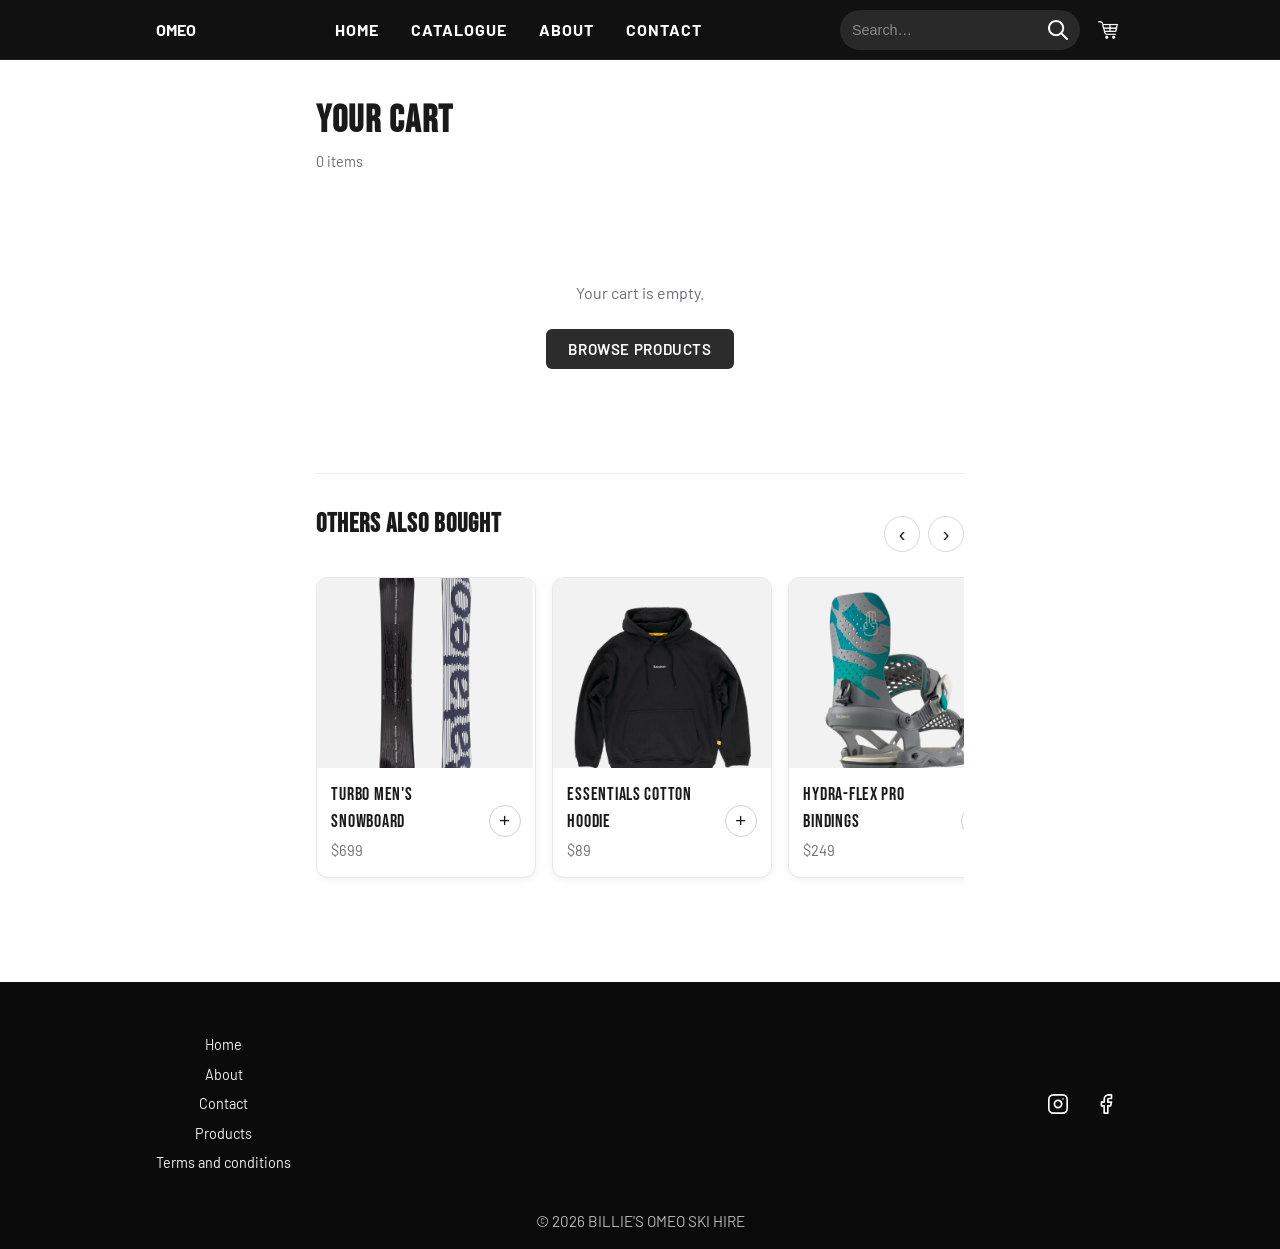
==== cart.html @ c781125e "feat/refactor: remove hero-band & text-shadow flowstate; make home nav solid; replace search/cart em" ====
<!DOCTYPE html>
<html lang="en">
  <head>
    <meta charset="utf-8">
    <meta name="viewport" content="width=device-width, initial-scale=1">
    <meta http-equiv="X-UA-Compatible" content="IE=edge">
    <title>OMEO — Cart</title>
    <link rel="stylesheet" href="styles/main.css">
    <style>
      /* ── Cart page ─────────────────────────────────────────── */
      .cart-wrap { max-width: 680px; margin: 0 auto; padding: 2rem 1rem 4rem; }

      .cart-header { margin-bottom: 1.75rem; }
      .cart-header h1 { font-size: 2.4rem; margin: 0 0 0.1rem; color: #1a1a1a; }
      .cart-header p  { margin: 0; color: #6b6b74; font-size: 0.9rem; }

      /* Empty state */
      .cart-empty { text-align: center; padding: 4rem 1rem; }
      .cart-empty p { color: #6b6b74; margin-bottom: 1.5rem; }

      /* Line items */
      .cart-items { display: flex; flex-direction: column; }
      .cart-line {
        display: grid;
        grid-template-columns: 76px 1fr auto;
        gap: 1rem;
        align-items: center;
        padding: 1rem 0;
        border-bottom: 1px solid #e8e8ee;
      }
      .cart-line img {
        width: 76px; height: 76px;
        object-fit: cover; border-radius: 8px;
        background: #f5f5f7;
        display: block;
      }
      .cart-line-info h4 {
        margin: 0 0 0.2rem;
        font-size: 0.95rem; font-weight: 600;
        font-family: 'Barlow', sans-serif;
        color: #1a1a1a;
      }
      .cart-line-info p {
        margin: 0; font-size: 0.82rem; color: #6b6b74;
      }
      .cart-line-right {
        display: flex; flex-direction: column;
        align-items: flex-end; gap: 0.5rem;
      }
      .cart-line-price { font-size: 0.95rem; font-weight: 600; color: #1a1a1a; }

      /* Qty stepper */
      .qty-stepper { display: flex; align-items: center; gap: 0.4rem; }
      .qty-stepper button {
        width: 28px; height: 28px; border-radius: 50%;
        border: 1.5px solid #d0d0d8; background: transparent; color: #1a1a1a;
        cursor: pointer; display: inline-flex; align-items: center;
        justify-content: center; font-size: 1rem;
        transition: border-color 0.15s;
      }
      .qty-stepper button:hover { border-color: #1a1a1a; }
      .qty-stepper span { min-width: 1.5rem; text-align: center; color: #1a1a1a; font-size: 0.9rem; }

      /* Remove button */
      .cart-remove {
        background: transparent; border: 0;
        color: #bbb; cursor: pointer; font-size: 1.1rem;
        padding: 0; line-height: 1; align-self: flex-start;
        transition: color 0.15s;
      }
      .cart-remove:hover { color: #e63946; }

      /* Subtotal */
      .cart-subtotal {
        display: flex; align-items: baseline;
        justify-content: space-between;
        padding: 1.25rem 0 0.75rem;
      }
      .cart-subtotal-label { color: #6b6b74; font-size: 0.95rem; }
      .cart-subtotal-value {
        font-family: 'Bebas Neue', sans-serif;
        font-size: 2.2rem; color: #1a1a1a; letter-spacing: 0.04em;
      }

      /* Shipping accordion */
      .shipping-accordion { margin-bottom: 1.25rem; }

      /* Action buttons */
      .cart-actions { display: grid; grid-template-columns: 1fr 1fr; gap: 0.75rem; margin-bottom: 2rem; }
      .cart-actions .btn-checkout {
        padding: 0.85rem 1rem;
        background: #1a1a1a; color: #fff; border: none;
        font-family: 'Bebas Neue', sans-serif; font-size: 1.2rem;
        letter-spacing: 0.1em; border-radius: 8px; cursor: pointer;
        transition: background 0.2s;
      }
      .cart-actions .btn-checkout:hover { background: #333; }
      .cart-actions .btn-continue {
        padding: 0.85rem 1rem;
        background: transparent; color: #1a1a1a;
        border: 1.5px solid rgba(0,0,0,0.25);
        font-family: 'Bebas Neue', sans-serif; font-size: 1.2rem;
        letter-spacing: 0.1em; border-radius: 8px; cursor: pointer;
        transition: border-color 0.2s;
      }
      .cart-actions .btn-continue:hover { border-color: #1a1a1a; }

      /* Also bought */
      .also-bought { margin-top: 2.5rem; border-top: 1px solid #e8e8ee; padding-top: 2rem; }
      .also-bought h2 { font-size: 1.6rem; margin: 0 0 1rem; color: #1a1a1a; }
    </style>
  </head>

  <body class="dark-theme">

    <!-- ===== NAV ===== -->
    <header class="topbar topbar--solid">
      <div class="container topbar-inner">
        <a class="brand" href="index.html">OMEO</a>

        <nav class="main-nav" aria-label="Main navigation">
          <ul>
            <li><a href="index.html">HOME</a></li>
            <li><a href="search.html">CATALOGUE</a></li>
            <li><a href="index.html#about">ABOUT</a></li>
            <li><a href="index.html#contact">CONTACT</a></li>
          </ul>
        </nav>

        <div class="nav-actions">
          <div class="search" role="search">
            <input type="search" placeholder="Search…" aria-label="Search" id="headerSearch">
            <button type="button" aria-label="Search"><img src="assets/icons/search.png" alt="" class="nav-icon"></button>
          </div>
          <button class="cart" type="button" aria-label="View cart" onclick="location.href='cart.html'">
            <img src="assets/icons/shopping-cart-white-icon.png" alt="" class="nav-icon">
            <span class="cart-badge" id="cartBadge" hidden>0</span>
          </button>
        </div>

        <button class="hamburger" id="hamburger" aria-label="Open menu" aria-expanded="false">
          <span></span><span></span><span></span>
        </button>
      </div>
    </header>

    <!-- Mobile menu -->
    <div class="mobile-menu" id="mobileMenu" aria-hidden="true" role="dialog" aria-label="Navigation">
      <div class="mobile-menu-header">
        <a class="brand" href="index.html">OMEO</a>
        <button class="mobile-menu-close" id="mobileMenuClose" aria-label="Close menu">✕</button>
      </div>
      <div class="mobile-search">
        <input type="search" placeholder="Search products…" id="mobileSearch">
        <button type="button" aria-label="Search">🔍</button>
      </div>
      <nav class="mobile-nav">
        <a href="index.html">HOME</a>
        <a href="search.html">CATALOGUE</a>
        <a href="index.html#about">ABOUT US</a>
        <a href="index.html#contact">CONTACT</a>
      </nav>
      <div class="mobile-nav-cart">
        <span>🛒</span>
        <a href="cart.html" style="color:#fff;text-decoration:none">View Cart</a>
        <span class="cart-badge" id="cartBadgeMobile" hidden>0</span>
      </div>
    </div>

    <!-- ===== MAIN ===== -->
    <main>
      <div class="cart-wrap">

        <div class="cart-header">
          <h1>YOUR CART</h1>
          <p id="cartItemCount">0 items</p>
        </div>

        <!-- Line items -->
        <div class="cart-items" id="cartItems"></div>

        <!-- Subtotal + actions (hidden when empty) -->
        <div id="cartFooter" hidden>

          <div class="cart-subtotal">
            <span class="cart-subtotal-label">Subtotal</span>
            <span class="cart-subtotal-value" id="cartSubtotal">$0</span>
          </div>

          <!-- Shipping info accordion -->
          <div class="accordion shipping-accordion" id="shippingAccordion">
            <button class="accordion-header" aria-expanded="false" aria-controls="shippingBody">
              Shipping info
              <span class="accordion-icon" aria-hidden="true">▲</span>
            </button>
            <div class="accordion-body" id="shippingBody" role="region">
              <div class="accordion-body-inner">
                <ul class="specs-list">
                  <li><strong>Free</strong><span>Orders over $500</span></li>
                  <li><strong>Standard</strong><span>$12 — 3 to 5 business days</span></li>
                  <li><strong>Express</strong><span>$25 — 1 to 2 business days</span></li>
                  <li><strong>Pick up</strong><span>Free — Omeo, VIC 3898</span></li>
                </ul>
              </div>
            </div>
          </div>

          <!-- Buttons -->
          <div class="cart-actions">
            <button class="btn-checkout" onclick="location.href='payment.html'">CHECKOUT</button>
            <button class="btn-continue" onclick="location.href='index.html'">CONTINUE SHOPPING</button>
          </div>

        </div>

        <!-- Empty state -->
        <div class="cart-empty" id="cartEmpty" hidden>
          <p>Your cart is empty.</p>
          <button class="btn-primary" onclick="location.href='search.html'">BROWSE PRODUCTS</button>
        </div>

        <!-- Others also bought -->
        <div class="also-bought" id="alsoBought">
          <div class="section-heading">
            <h2>OTHERS ALSO BOUGHT</h2>
            <div class="carousel-controls">
              <button class="carousel-button" data-carousel-prev aria-label="Previous">‹</button>
              <button class="carousel-button" data-carousel-next aria-label="Next">›</button>
            </div>
          </div>
          <div class="card-carousel" data-carousel id="alsoBoughtCarousel"></div>
        </div>

      </div>
    </main>

    <!-- ===== FOOTER ===== -->
    <footer class="site-footer site-footer--dark" aria-label="Site footer">
      <div class="container footer-inner">
        <nav class="footer-nav" aria-label="Footer navigation">
          <ul>
            <li><a href="index.html">Home</a></li>
            <li><a href="index.html#about">About</a></li>
            <li><a href="index.html#contact">Contact</a></li>
            <li><a href="search.html">Products</a></li>
            <li><a href="#">Terms and conditions</a></li>
          </ul>
        </nav>
        <div class="footer-social" aria-label="Social links">
          <a href="#" aria-label="Instagram" class="social-icon">
            <svg width="22" height="22" viewBox="0 0 24 24" fill="none" stroke="currentColor" stroke-width="1.8" stroke-linecap="round" stroke-linejoin="round">
              <rect x="2" y="2" width="20" height="20" rx="5" ry="5"/>
              <path d="M16 11.37A4 4 0 1 1 12.63 8 4 4 0 0 1 16 11.37z"/>
              <line x1="17.5" y1="6.5" x2="17.51" y2="6.5"/>
            </svg>
          </a>
          <a href="#" aria-label="Facebook" class="social-icon">
            <svg width="22" height="22" viewBox="0 0 24 24" fill="none" stroke="currentColor" stroke-width="1.8" stroke-linecap="round" stroke-linejoin="round">
              <path d="M18 2h-3a5 5 0 0 0-5 5v3H7v4h3v8h4v-8h3l1-4h-4V7a1 1 0 0 1 1-1h3z"/>
            </svg>
          </a>
        </div>
      </div>
      <div class="footer-bottom">© 2026 BILLIE'S OMEO SKI HIRE</div>
    </footer>

    <script src="script/main.js"></script>
    <script>
      /* ── Cart page logic ──────────────────────────────────── */

      function renderCartPage() {
        const cart      = getCart();
        const itemsEl   = document.getElementById('cartItems');
        const footerEl  = document.getElementById('cartFooter');
        const emptyEl   = document.getElementById('cartEmpty');
        const countEl   = document.getElementById('cartItemCount');
        const totalEl   = document.getElementById('cartSubtotal');

        const totalQty = cart.reduce((s, i) => s + i.qty, 0);
        countEl.textContent = totalQty + ' item' + (totalQty !== 1 ? 's' : '');

        if (cart.length === 0) {
          itemsEl.innerHTML = '';
          footerEl.hidden   = true;
          emptyEl.hidden    = false;
          renderAlsoBought([]);
          return;
        }

        emptyEl.hidden  = false;
        emptyEl.hidden  = true;
        footerEl.hidden = false;

        /* Line items */
        itemsEl.innerHTML = cart.map(item => `
          <div class="cart-line" data-id="${item.id}">
            <img src="${item.img}" alt="${item.name}">
            <div class="cart-line-info">
              <h4>${item.name}</h4>
              <p>${item.category}</p>
            </div>
            <div class="cart-line-right">
              <button class="cart-remove" onclick="removeLine('${item.id}')" aria-label="Remove ${item.name}">✕</button>
              <span class="cart-line-price">$${(item.price * item.qty).toLocaleString()}</span>
              <div class="qty-stepper">
                <button onclick="changeLine('${item.id}', -1)" aria-label="Decrease quantity">−</button>
                <span>${item.qty}</span>
                <button onclick="changeLine('${item.id}', 1)" aria-label="Increase quantity">+</button>
              </div>
            </div>
          </div>`).join('');

        /* Subtotal */
        const subtotal = cart.reduce((s, i) => s + i.price * i.qty, 0);
        totalEl.textContent = '$' + subtotal.toLocaleString();

        /* Also bought */
        renderAlsoBought(cart.map(i => i.id));
      }

      function changeLine(id, delta) {
        updateCartItemQty(id, delta);
        renderCartPage();
      }

      function removeLine(id) {
        removeCartItem(id);
        renderCartPage();
      }

      /* Products NOT already in the cart */
      function renderAlsoBought(cartIds) {
        const carousel = document.getElementById('alsoBoughtCarousel');
        const suggestions = OMEO_PRODUCTS.filter(p => !cartIds.includes(p.id));

        if (suggestions.length === 0) {
          document.getElementById('alsoBought').hidden = true;
          return;
        }
        document.getElementById('alsoBought').hidden = false;

        carousel.innerHTML = suggestions.map(p => `
          <article class="product-card" onclick="location.href='product.html?id=${p.id}'">
            <img src="${p.img}" alt="${p.name}">
            <div class="product-body">
              <div class="product-body-row">
                <div>
                  <h3>${p.name}</h3>
                  <p>$${p.price}</p>
                </div>
                <button class="card-add" type="button"
                  onclick="event.stopPropagation(); addToCart(${JSON.stringify(p).replace(/"/g,'&quot;')}); renderCartPage();"
                  aria-label="Add ${p.name} to cart">+</button>
              </div>
            </div>
          </article>`).join('');
      }

      /* Shipping accordion */
      document.getElementById('shippingAccordion')
        .querySelector('.accordion-header')
        .addEventListener('click', function() {
          const acc    = document.getElementById('shippingAccordion');
          const isOpen = acc.classList.toggle('is-open');
          this.setAttribute('aria-expanded', isOpen);
        });

      /* Boot */
      document.addEventListener('DOMContentLoaded', renderCartPage);
    </script>
  </body>
</html>
---- styles/main.css ----
@import url('https://fonts.googleapis.com/css2?family=Bebas+Neue&family=Barlow:wght@300;400;500;600&display=swap');

.hero-copy{padding:1.5rem 0 0.5rem}
.featured-section{padding:2rem 0 1rem}
.section-heading{display:flex;align-items:center;justify-content:space-between;gap:1rem;margin-bottom:1rem}
.section-heading h2,.split-text h2,.contact h2{margin:0;font-size:1.8rem;letter-spacing:0.04em}
.carousel-controls{display:flex;gap:0.5rem}
.carousel-button{width:2.25rem;height:2.25rem;border:1px solid #d9d9df;border-radius:999px;background:#fff;cursor:pointer;font-size:1.25rem;line-height:1}
.card-carousel{display:grid;grid-auto-flow:column;grid-auto-columns:minmax(220px,1fr);gap:1rem;overflow-x:auto;padding-bottom:0.5rem;scroll-snap-type:x mandatory}
.card-carousel::-webkit-scrollbar{height:8px}
.card-carousel::-webkit-scrollbar-thumb{background:#c9c9d1;border-radius:999px}
.product-card{scroll-snap-align:start;background:#fff;border:1px solid #e7e7ec;border-radius:12px;overflow:hidden;box-shadow:0 2px 8px rgba(16,24,40,0.06);min-width:220px}
.product-card img{display:block;width:100%;height:190px;object-fit:cover;background:#f2f2f5}
.product-body{padding:0.8rem 0.9rem 1rem}
.product-body-row{display:flex;align-items:center;justify-content:space-between;gap:0.5rem}
.product-body h3{margin:0;font-size:1.15rem;font-weight:500}
.product-body p{margin:0.2rem 0 0;color:var(--muted);font-size:0.92rem}
.card-add{width:32px;height:32px;border-radius:50%;border:1.5px solid #d0d0d8;background:#fff;cursor:pointer;font-size:1.15rem;display:inline-flex;align-items:center;justify-content:center;flex-shrink:0;padding:0;line-height:1;color:var(--text)}
.card-add:hover{background:#f5f5f7}
.banner-section{margin:2rem 0;background:#060606;color:#fff;padding:0;overflow:hidden}
.trust-banner-img{display:block;width:100%;height:15rem;object-fit:cover}
.eyebrow{margin:0;font-size:0.9rem;letter-spacing:0.24em;text-transform:uppercase;color:var(--muted)}

/* Catalogue grid */
.catalogue-section{padding:2rem 1rem}
.catalogue-grid{display:grid;grid-template-columns:1fr 1fr 1fr;grid-template-rows:240px 240px;grid-template-areas:"skis text snowboard" "boots text apparel";gap:1rem}
.cat-skis{grid-area:skis}
.cat-text{grid-area:text;display:flex;flex-direction:column;justify-content:center;align-items:center;text-align:center;padding:1rem}
.cat-snowboard{grid-area:snowboard}
.cat-boots{grid-area:boots}
.cat-apparel{grid-area:apparel}
.cat-tile{position:relative;border-radius:12px;overflow:hidden;background:#ccc}
.cat-tile img{width:100%;height:100%;object-fit:cover;display:block}
.cat-tile::after{content:'';position:absolute;inset:0;background:linear-gradient(to top,rgba(0,0,0,0.45) 0%,transparent 55%)}
.cat-label{position:absolute;inset:auto 0 1rem 0;z-index:1;text-align:center;color:#fff;font-size:1rem;font-weight:800;letter-spacing:0.2em;text-transform:uppercase;text-shadow:0 2px 8px rgba(0,0,0,0.4);line-height:1.25}
.cat-eyebrow{margin:0;font-size:0.85rem;letter-spacing:0.28em;text-transform:uppercase;color:var(--muted)}
.cat-heading{margin:0.4rem 0 0;font-size:2.4rem;font-weight:900;line-height:1.05;letter-spacing:0.06em;text-transform:uppercase}

@media(max-width:700px){
  .catalogue-grid{grid-template-columns:1fr 1fr;grid-template-rows:180px 60px 180px;grid-template-areas:"skis snowboard" "text text" "boots apparel"}
  .cat-heading{font-size:1.4rem}
}
 :root{
	 --bg: #ffffff;
	 --surface: #f7f7f9;
	 --accent: #2b7cff;
	 --text: #1b1b1f;
	 --muted: #6b6b74;
	 --radius: 8px;
 }
 
 *{box-sizing:border-box}
 body{
	 margin:0;
	 font-family: 'Barlow', system-ui, sans-serif;
	 color:var(--text);
	 background:var(--bg);
	 line-height:1.5;
 }
 .container{max-width:1000px;margin:0 auto;padding:1rem}
 
 .site-header{background:var(--surface);border-bottom:1px solid #e6e6ea}
 .header-inner{display:flex;align-items:center;justify-content:space-between;padding:0.75rem 0}
 .site-title{margin:0;font-size:1.25rem}
 .site-nav ul{list-style:none;margin:0;padding:0;display:flex;gap:1rem}
 .site-nav a{text-decoration:none;color:var(--text)}
 
 .hero{padding:2.5rem 0;text-align:center}
 .hero h2{margin:0 0 0.5rem;font-size:1.75rem}
 .btn{display:inline-block;background:var(--accent);color:#fff;padding:0.6rem 1rem;border-radius:6px;text-decoration:none}
 
 .cards{display:grid;grid-template-columns:repeat(auto-fit,minmax(200px,1fr));gap:1rem;padding:1rem 0}
 .card{background:var(--surface);padding:1rem;border-radius:var(--radius);box-shadow:0 1px 2px rgba(27,27,31,0.04)}
 
 .contact{padding:1rem 0}
 form{display:grid;gap:0.5rem;max-width:420px}
 input[type="text"],input[type="email"]{padding:0.6rem;border:1px solid #e0e0e6;border-radius:6px}
 
 .site-footer{border-top:1px solid #e6e6ea;padding:1rem 0;margin-top:2rem;text-align:center;color:var(--muted);font-size:0.9rem}
 
 @media(min-width:700px){
	 .hero{padding:3.5rem 0}
	 .hero h2{font-size:2rem}
 }

/* Navbar + hero specific styles for home page */
.topbar{position:absolute;top:0;left:0;right:0;z-index:20}
.topbar-inner{display:flex;align-items:center;justify-content:space-between;padding:0.6rem 1rem}
.brand{font-weight:700;color:#fff;background:transparent}
.main-nav ul{display:flex;gap:2rem;align-items:center;margin:0;padding:0;list-style:none}
.main-nav a{color:#fff;text-decoration:none;font-weight:700;letter-spacing:1px;padding-bottom:0.1rem}
.main-nav a:hover{opacity:0.9}
.nav-actions{display:flex;gap:0.75rem;align-items:center}
.search{display:flex;align-items:center;background:rgb(255, 255, 255);padding:4px;border-radius:20px;overflow:hidden}
.search input{border:0;padding:6px 8px;outline:none;font-size:0.9rem}
.search button{border:0;background:transparent;padding:6px 8px;cursor:pointer}
.cart{background:transparent;border:0;color:#fff;font-size:1.1rem;cursor:pointer}

.hero-visual{position:relative;height:600px;background-image:url("../assets/hero_banner_valentino.png");background-size:cover;background-position:top;display:flex;align-items:center;justify-content:center}
.hero-overlay{position:absolute;inset:0;background:linear-gradient(180deg,rgba(0,0,0,0.25),rgba(0,0,0,0.35))}
.hero-content{position:relative;z-index:10;width:100%;display:flex;align-items:center;justify-content:center}
.hero-title{margin:0;color:#fff;font-size:4rem;letter-spacing:0.5rem;font-weight:800;text-shadow:0 2px 24px rgba(0,0,0,0.55)}

@media(max-width:700px){
	.main-nav{display:none}
	.hero-title{font-size:2.2rem;letter-spacing:0.35rem}
	.hero-visual{height:320px}
	.section-heading{align-items:flex-end}
	.section-heading h2{font-size:1.4rem}
	.split-card{min-height:260px}
  .trust-banner-img{display:block;width:100%;height:4rem;object-fit:cover}
}


/* Trust section */
.trust-section{padding:2.25rem 0 2.75rem}
.trust-heading{text-align:center;margin:0 0 1.75rem;font-size:1.3rem;font-weight:600;letter-spacing:0.02em}
.trust-grid{display:grid;grid-template-columns:1fr;gap:1.25rem;align-items:start;text-align:center}
.trust-item{padding:1rem;display:flex;flex-direction:column;align-items:center}
.trust-icon{width:48px;height:48px;border-radius:50%;border:1.5px solid #d0d0d8;background:#fff;display:inline-flex;align-items:center;justify-content:center;margin-bottom:0.85rem;color:var(--text)}
.trust-item h3{margin:0 0 0.5rem;font-size:1rem}
.trust-item p{margin:0;color:var(--muted);font-size:0.92rem;max-width:220px}

@media(min-width:700px){
	.trust-grid{grid-template-columns:repeat(3,1fr)}
	.trust-item{align-items:center;text-align:center}
}

/* Dark footer styles */
.site-footer--dark{background:#0b0b0b;color:#fff;border-top:0;padding:2.25rem 0 1rem}
.site-footer--dark .footer-inner{display:flex;align-items:center;justify-content:space-between;gap:1rem}
.site-footer--dark .footer-nav ul{list-style:none;margin:0;padding:0;display:flex;flex-direction:column;gap:0.5rem}
.site-footer--dark .footer-nav a{text-decoration:none;color:#fff;opacity:0.95}
.site-footer--dark .footer-social{display:flex;gap:0.75rem}
.site-footer--dark .social-icon{display:inline-flex;align-items:center;justify-content:center;width:36px;height:36px;border-radius:8px;background:transparent;color:#fff;text-decoration:none}
.site-footer--dark .footer-bottom{text-align:center;padding-top:1.25rem;color:rgba(255,255,255,0.7);font-size:0.95rem}

@media(min-width:700px){
	.site-footer--dark .footer-nav ul{flex-direction:column}
}

/* Accessibility helper */
.visually-hidden{position:absolute!important;height:1px;width:1px;overflow:hidden;clip:rect(1px,1px,1px,1px);white-space:nowrap;border:0;padding:0;margin:-1px}

/* ============================================================
   DARK THEME — used on all inner pages (search, product, cart,
   payment, confirmation).  Apply via <body class="dark-theme">
   ============================================================ */
.dark-theme{
  --bg:#ffffff;
  --surface:#f5f5f7;
  --accent:#e63946;
  --text:#1a1a1a;
  --muted:#6b6b74;
  background:#ffffff;
  color:#1a1a1a;
}

/* Bebas Neue for all headings */
h1,h2,h3,h4,h5,h6{font-family:'Bebas Neue',sans-serif;letter-spacing:0.04em}
/* Keep hero title crisp */
.hero-title{font-family:'Bebas Neue',sans-serif}

/* ============================================================
   SOLID TOPBAR — sticky dark nav for all inner pages
   Use <header class="topbar topbar--solid">
   ============================================================ */
.topbar--solid{
  position:sticky;top:0;z-index:100;
  background:#111;
  border-bottom:1px solid rgba(255,255,255,0.07);
}
.topbar--solid .brand{color:#fff;text-decoration:none}
.topbar--solid .main-nav a{color:#fff}
.topbar--solid .cart{color:#fff}
.topbar--solid .search{background:rgba(255,255,255,0.1)}
.topbar--solid .search input{background:transparent;color:#fff}
.topbar--solid .search input::placeholder{color:rgba(255,255,255,0.45)}
.topbar--solid .search button{color:#fff}

/* ============================================================
   CART BADGE
   ============================================================ */
/* Nav icon images */
.nav-icon{display:block;width:20px;height:20px;object-fit:contain;filter:brightness(0) invert(1)}
.search button{display:flex;align-items:center;justify-content:center}

.cart{position:relative}
.cart-badge{
  position:absolute;top:-6px;right:-8px;
  min-width:18px;height:18px;
  background:var(--accent,#e63946);color:#fff;
  font-size:0.7rem;font-weight:600;line-height:18px;
  text-align:center;border-radius:999px;padding:0 4px;
  font-family:'Barlow',sans-serif;
  pointer-events:none;
}

/* ============================================================
   HAMBURGER + MOBILE MENU OVERLAY
   ============================================================ */
.hamburger{
  display:none;
  flex-direction:column;justify-content:center;align-items:center;gap:5px;
  width:36px;height:36px;background:transparent;border:0;cursor:pointer;padding:4px;
}
.hamburger span{
  display:block;width:22px;height:2px;
  background:#fff;border-radius:2px;
  transition:transform 0.25s ease, opacity 0.2s ease;
}
@media(max-width:700px){
  .hamburger{display:flex}
  .main-nav{display:none!important}
}

.mobile-menu{
  position:fixed;inset:0;z-index:200;
  background:#111;
  display:flex;flex-direction:column;
  padding:1.25rem 1.5rem;
  transform:translateX(100%);
  transition:transform 0.3s ease;
}
.mobile-menu.is-open{transform:translateX(0)}
.mobile-menu-header{display:flex;align-items:center;justify-content:space-between;margin-bottom:1.5rem}
.mobile-menu-header .brand{font-size:1.3rem;color:#fff;text-decoration:none;font-family:'Bebas Neue',sans-serif;letter-spacing:0.1em}
.mobile-menu-close{background:transparent;border:0;color:#fff;font-size:1.5rem;cursor:pointer;line-height:1;padding:0}
.mobile-menu .mobile-search{display:flex;background:rgba(255,255,255,0.1);border-radius:24px;padding:4px 12px;margin-bottom:2rem}
.mobile-menu .mobile-search input{flex:1;background:transparent;border:0;color:#fff;font-size:1rem;outline:none;padding:6px 0}
.mobile-menu .mobile-search input::placeholder{color:rgba(255,255,255,0.4)}
.mobile-menu .mobile-search button{background:transparent;border:0;cursor:pointer;font-size:1.1rem;padding:4px}
.mobile-nav{display:flex;flex-direction:column;gap:0.25rem}
.mobile-nav a{
  display:block;
  color:#fff;text-decoration:none;
  font-family:'Bebas Neue',sans-serif;font-size:2rem;letter-spacing:0.08em;
  padding:0.5rem 0;border-bottom:1px solid rgba(255,255,255,0.08);
  transition:color 0.2s;
}
.mobile-nav a:hover{color:var(--accent,#e63946)}
.mobile-nav-cart{display:flex;align-items:center;gap:0.5rem;margin-top:1.5rem;color:#fff;font-size:1rem}
.mobile-nav-cart .cart-badge{position:static;display:inline-block;background:#e63946}

/* ============================================================
   SHARED DARK PAGE COMPONENTS
   Product cards, buttons, form inputs for dark pages
   ============================================================ */
.dark-theme .product-card{background:#fff;border-color:#e7e7ec}
.dark-theme .product-body h3{color:#1a1a1a}
.dark-theme .product-body p{color:#6b6b74}
.dark-theme .card-add{background:#fff;border-color:#d0d0d8;color:#1a1a1a}
.dark-theme .card-add:hover{background:#f5f5f7}
.dark-theme .carousel-button{background:#fff;border-color:#d9d9df;color:#1a1a1a}

.btn-primary{
  display:inline-block;background:#2C2C2C;color:#fff;
  padding:0.7rem 1.4rem;border:none;border-radius:6px;
  font-family:'Barlow',sans-serif;font-size:0.95rem;font-weight:600;
  cursor:pointer;text-decoration:none;letter-spacing:0.04em;
  transition:background 0.2s;
}
.btn-primary:hover{background:#c92f3b}
.btn-outline{
  display:inline-block;background:transparent;color:#1a1a1a;
  padding:0.7rem 1.4rem;border:1.5px solid rgba(0,0,0,0.3);border-radius:6px;
  font-family:'Barlow',sans-serif;font-size:0.95rem;font-weight:600;
  cursor:pointer;text-decoration:none;letter-spacing:0.04em;
  transition:border-color 0.2s,color 0.2s;
}
.btn-outline:hover{border-color:#1a1a1a;color:#1a1a1a}

/* ============================================================
   SEARCH PAGE STYLES
   ============================================================ */
.page-search-header{padding:2rem 0 1rem}
.search-bar-large{
  display:flex;align-items:center;
  background:#f5f5f7;border:1px solid #e0e0e6;border-radius:8px;
  overflow:hidden;margin-bottom:0.6rem;
}
.search-bar-large input{
  flex:1;background:transparent;border:0;color:#1a1a1a;
  font-family:'Barlow',sans-serif;font-size:1.05rem;
  padding:0.75rem 1rem;outline:none;
}
.search-bar-large input::placeholder{color:#9b9ba8}
.search-bar-large button{
  background:transparent;border:0;
  padding:0.75rem 1rem;cursor:pointer;
  font-size:1.1rem;color:#6b6b74;
}
.did-you-mean{margin:0.4rem 0 0;font-size:0.9rem;color:#8d99ae}
.did-you-mean a{color:#e63946;text-decoration:none}
.did-you-mean a:hover{text-decoration:underline}

.filter-bar{
  display:flex;align-items:center;justify-content:space-between;
  padding-top:0;padding-bottom:1rem;
  border-bottom:1px solid #e8e8ee;margin-bottom:1.5rem;
}
.results-count{margin:0;color:#6b6b74;font-size:0.9rem}
.filter-bar select{
  background:#f5f5f7;border:1px solid #e0e0e6;border-radius:6px;
  color:#1a1a1a;font-family:'Barlow',sans-serif;font-size:0.9rem;
  padding:0.45rem 0.8rem;cursor:pointer;outline:none;
}

.product-grid{
  display:grid;
  grid-template-columns:repeat(2,1fr);
  gap:1rem;
}
@media(min-width:700px){
  .product-grid{grid-template-columns:repeat(4,1fr)}
}
.dark-theme .product-card{
  cursor:pointer;transition:transform 0.2s,box-shadow 0.2s;
}
.dark-theme .product-card:hover{
  transform:translateY(-3px);
  box-shadow:0 8px 24px rgba(0,0,0,0.12);
}
.product-card-price{
  font-weight:600;font-size:1rem;color:#1a1a1a;
  margin:0.2rem 0 0;
}
.product-card-category{
  font-size:0.78rem;letter-spacing:0.1em;text-transform:uppercase;
  color:#6b6b74;margin:0;
}

.cart-preview-section{
  margin-top:3rem;padding-top:1.5rem;
  border-top:1px solid #e8e8ee;
}
.cart-preview-section h2{font-size:1.4rem;margin:0 0 1rem;color:#1a1a1a}
.cart-preview-empty{color:#6b6b74;font-size:0.95rem}
.cart-preview-list{display:flex;flex-direction:column;gap:0.75rem}
.cart-preview-item{
  display:flex;align-items:center;gap:1rem;
  background:#f5f5f7;border-radius:8px;padding:0.75rem;
}
.cart-preview-item img{width:56px;height:56px;object-fit:cover;border-radius:6px;background:#e8e8ee}
.cart-preview-item-info{flex:1}
.cart-preview-item-info p{margin:0;font-size:0.9rem;color:#6b6b74}
.cart-preview-item-info strong{color:#1a1a1a;font-size:0.95rem}
.cart-preview-item-price{font-weight:600;color:#1a1a1a;font-size:0.95rem}
.cart-preview-actions{margin-top:1.25rem;display:flex;gap:0.75rem}

/* ============================================================
   SEARCH OVERLAY — light/white panel, always on top
   ============================================================ */
.search-overlay{
  position:fixed;inset:0;z-index:500;
  background:rgba(0,0,0,0.55);
  display:none;align-items:flex-start;justify-content:center;
  padding-top:56px;          /* sits just below the nav */
}
.search-overlay.is-open{display:flex}

.sov-panel{
  background:#fff;color:#1a1a1a;
  width:min(860px,96vw);
  border-radius:0 0 16px 16px;
  padding:1.25rem 1.5rem 1.5rem;
  max-height:calc(100vh - 60px);
  overflow-y:auto;
  box-shadow:0 16px 48px rgba(0,0,0,0.3);
}

/* Search input row */
.sov-search-row{display:flex;align-items:center;gap:0.75rem;margin-bottom:0.75rem}
.sov-input{
  flex:1;border:none;border-bottom:2px solid #1a1a1a;
  padding:0.4rem 0;font-size:1.1rem;font-family:'Barlow',sans-serif;
  outline:none;background:transparent;color:#1a1a1a;
}
.sov-input::placeholder{color:#aaa}
.sov-close{
  width:32px;height:32px;border-radius:50%;
  border:1.5px solid #ddd;background:#f5f5f5;
  cursor:pointer;display:inline-flex;align-items:center;justify-content:center;
  color:#555;transition:background 0.15s;
}
.sov-close:hover{background:#e8e8e8}

/* Meta row */
.sov-meta{
  display:flex;align-items:center;justify-content:space-between;
  gap:1rem;flex-wrap:wrap;margin-bottom:1rem;
}
.sov-dym{margin:0;font-size:0.88rem;color:#888}
.sov-dym a{color:#555;text-decoration:underline}
.sov-filter-row{display:flex;align-items:center;gap:0.5rem;font-size:0.88rem;color:#888}
.sov-filter-select{
  border:1px solid #ddd;border-radius:6px;
  padding:0.3rem 0.65rem;font-family:'Barlow',sans-serif;font-size:0.88rem;
  background:#fff;cursor:pointer;color:#1a1a1a;
}

/* Results grid — 4 columns */
.sov-results{
  display:grid;grid-template-columns:repeat(4,1fr);gap:0.75rem;
  margin-bottom:0.75rem;
}
@media(max-width:600px){.sov-results{grid-template-columns:repeat(2,1fr)}}
.sov-empty{color:#888;grid-column:1/-1;margin:0;font-size:0.9rem}

.sov-card{
  background:#f5f5f5;border-radius:10px;overflow:hidden;
  cursor:pointer;transition:transform 0.15s,box-shadow 0.15s;
}
.sov-card:hover{transform:translateY(-2px);box-shadow:0 4px 16px rgba(0,0,0,0.12)}
.sov-card img{width:100%;height:120px;object-fit:cover;display:block;background:#e8e8e8}
.sov-card-info{padding:0.45rem 0.6rem 0.6rem}
.sov-card-info h4{
  margin:0;font-size:0.85rem;font-family:'Barlow',sans-serif;
  font-weight:600;color:#1a1a1a;letter-spacing:0;
}
.sov-card-info p{margin:0.15rem 0 0;font-size:0.75rem;color:#888}

/* Results footer */
.sov-results-footer{
  display:flex;align-items:center;justify-content:space-between;
  margin-bottom:1.25rem;font-size:0.88rem;color:#999;
}
.sov-see-all{color:#1a1a1a;font-weight:600;text-decoration:none}
.sov-see-all:hover{text-decoration:underline}

/* Cart section inside overlay */
.sov-cart-heading{
  font-family:'Barlow',sans-serif;font-size:0.9rem;font-weight:600;
  color:#888;letter-spacing:0.05em;margin:0 0 0.75rem;
}
.sov-cart-item{
  display:grid;
  grid-template-columns:52px 1fr auto;
  grid-template-rows:auto auto;
  column-gap:0.75rem;row-gap:0.2rem;
  border:1px solid #eee;border-radius:10px;
  padding:0.75rem;margin-bottom:0.5rem;
}
.sov-cart-item img{
  grid-row:1/3;width:52px;height:52px;
  object-fit:cover;border-radius:6px;background:#eee;
}
.sov-cart-item-info{grid-column:2;grid-row:1;align-self:center}
.sov-cart-item-info strong{font-size:0.88rem;color:#1a1a1a;font-family:'Barlow',sans-serif}
.sov-cart-remove{
  grid-column:3;grid-row:1;
  background:transparent;border:0;cursor:pointer;
  font-size:0.9rem;color:#bbb;padding:0;line-height:1;align-self:start;
}
.sov-cart-remove:hover{color:#e63946}
.sov-cart-qty{
  grid-column:2/4;grid-row:2;
  display:flex;align-items:center;justify-content:flex-end;gap:0.4rem;
  font-size:0.88rem;
}
.sov-cart-qty button{
  width:26px;height:26px;border-radius:50%;
  border:1.5px solid #ddd;background:#fff;
  cursor:pointer;display:inline-flex;align-items:center;justify-content:center;
  font-size:1rem;color:#1a1a1a;transition:border-color 0.15s;
}
.sov-cart-qty button:hover{border-color:#1a1a1a}
.sov-cart-qty span{min-width:1.25rem;text-align:center;color:#1a1a1a;font-weight:500}

/* ============================================================
   PRODUCT PAGE
   ============================================================ */
.product-page-wrap{max-width:560px;margin:0 auto;padding-bottom:3rem}

/* Thumbnail strip */
.thumb-strip-row{
  display:flex;align-items:center;gap:0.5rem;padding:1rem 1rem 0.5rem;
}
.thumb-nav-btn{
  background:transparent;border:0;
  color:#8d99ae;font-size:1.6rem;cursor:pointer;
  flex-shrink:0;padding:0 0.2rem;line-height:1;
  transition:color 0.2s;
}
.thumb-nav-btn:hover{color:#1a1a1a}
.thumb-strip{
  display:flex;gap:0.5rem;overflow-x:auto;flex:1;
  scroll-snap-type:x mandatory;padding-bottom:2px;
}
.thumb-strip::-webkit-scrollbar{display:none}
.thumb-item{
  width:60px;height:60px;flex-shrink:0;
  border-radius:8px;overflow:hidden;cursor:pointer;
  border:2px solid transparent;scroll-snap-align:start;
  transition:border-color 0.2s,opacity 0.2s;opacity:0.55;
}
.thumb-item.active{border-color:#e63946;opacity:1}
.thumb-item:hover{opacity:0.85}
.thumb-item img{width:100%;height:100%;object-fit:cover;display:block}

/* Main image */
.product-main-img{position:relative;margin:0 1rem}
.product-main-img img{
  width:100%;height:360px;object-fit:cover;display:block;
  border-radius:12px;background:#f5f5f7;
  transition:opacity 0.2s;
}
.wishlist-btn{
  position:absolute;bottom:1rem;left:1rem;
  width:40px;height:40px;border-radius:50%;
  border:1.5px solid rgba(255,255,255,0.3);
  background:rgba(0,0,0,0.45);backdrop-filter:blur(4px);
  cursor:pointer;display:inline-flex;align-items:center;justify-content:center;
  font-size:1.2rem;color:#fff;transition:background 0.2s,border-color 0.2s;
}
.wishlist-btn:hover{background:rgba(230,57,70,0.55);border-color:#e63946}
.wishlist-btn.is-liked{color:#e63946;border-color:#e63946}

/* Info section */
.product-info{padding:1.25rem 1rem 0}
.product-name{font-size:2rem;margin:0 0 0.4rem;color:#1a1a1a;line-height:1.05}
.product-tag{
  display:inline-block;background:#2a9d4e;color:#fff;
  font-size:0.75rem;font-family:'Barlow',sans-serif;font-weight:600;
  letter-spacing:0.06em;padding:0.2rem 0.65rem;border-radius:999px;
  margin-bottom:0.75rem;text-transform:uppercase;
}
.product-price{
  font-family:'Bebas Neue',sans-serif;font-size:2.2rem;
  color:#1a1a1a;margin:0 0 0.35rem;line-height:1;
}
.product-price sup{font-size:0.95rem;vertical-align:super;margin-right:0.1rem}
.product-tagline{color:#8d99ae;font-size:0.9rem;margin:0 0 1.25rem;line-height:1.5}

/* Selectors */
.product-selectors{display:grid;grid-template-columns:1fr 1fr;gap:0.75rem;margin-bottom:1.25rem}
.selector-group label{
  display:block;font-size:0.78rem;letter-spacing:0.08em;
  text-transform:uppercase;color:#8d99ae;margin-bottom:0.35rem;
}
.selector-group select{
  width:100%;background:#f5f5f7;border:1px solid #e0e0e6;border-radius:8px;
  color:#1a1a1a;font-family:'Barlow',sans-serif;font-size:0.95rem;
  padding:0.55rem 0.75rem;cursor:pointer;outline:none;
}

/* Buttons */
.product-actions{display:grid;grid-template-columns:1fr 1fr;gap:0.75rem;margin-bottom:1.5rem}
.btn-cart{
  width:100%;padding:0.8rem 1rem;
  border:1.5px solid #d0d0d8;background:transparent;color:#1a1a1a;
  font-family:'Bebas Neue',sans-serif;font-size:1.2rem;letter-spacing:0.1em;
  border-radius:8px;cursor:pointer;transition:border-color 0.2s,background 0.2s;
}
.btn-cart:hover{border-color:#1a1a1a;background:rgba(0,0,0,0.04)}
.btn-buy{
  width:100%;padding:0.8rem 1rem;
  border:none;background:#1a1a1a;color:#fff;
  font-family:'Bebas Neue',sans-serif;font-size:1.2rem;letter-spacing:0.1em;
  border-radius:8px;cursor:pointer;transition:background 0.2s;
}
.btn-buy:hover{background:#333}

/* Accordion */
.accordion{border-top:1px solid #e8e8ee;margin-bottom:1rem}
.accordion-header{
  width:100%;background:transparent;border:0;
  border-bottom:1px solid #e8e8ee;color:#1a1a1a;
  font-family:'Barlow',sans-serif;font-size:0.95rem;font-weight:500;
  padding:0.85rem 0;display:flex;align-items:center;justify-content:space-between;
  cursor:pointer;text-align:left;
}
.accordion-icon{font-size:0.8rem;transition:transform 0.25s;color:#8d99ae}
.accordion.is-open .accordion-icon{transform:rotate(180deg)}
.accordion-body{overflow:hidden;max-height:0;transition:max-height 0.35s ease}
.accordion.is-open .accordion-body{max-height:900px}
.accordion-body-inner{padding:1rem 0}
.accordion-body-inner p{margin:0 0 0.75rem;color:#6b6b74;font-size:0.9rem;line-height:1.65}
.specs-list{list-style:none;padding:0;margin:0;display:grid;gap:0.35rem}
.specs-list li{
  display:flex;gap:0.5rem;font-size:0.88rem;color:#6b6b74;
}
.specs-list li strong{color:#444;min-width:90px;flex-shrink:0}
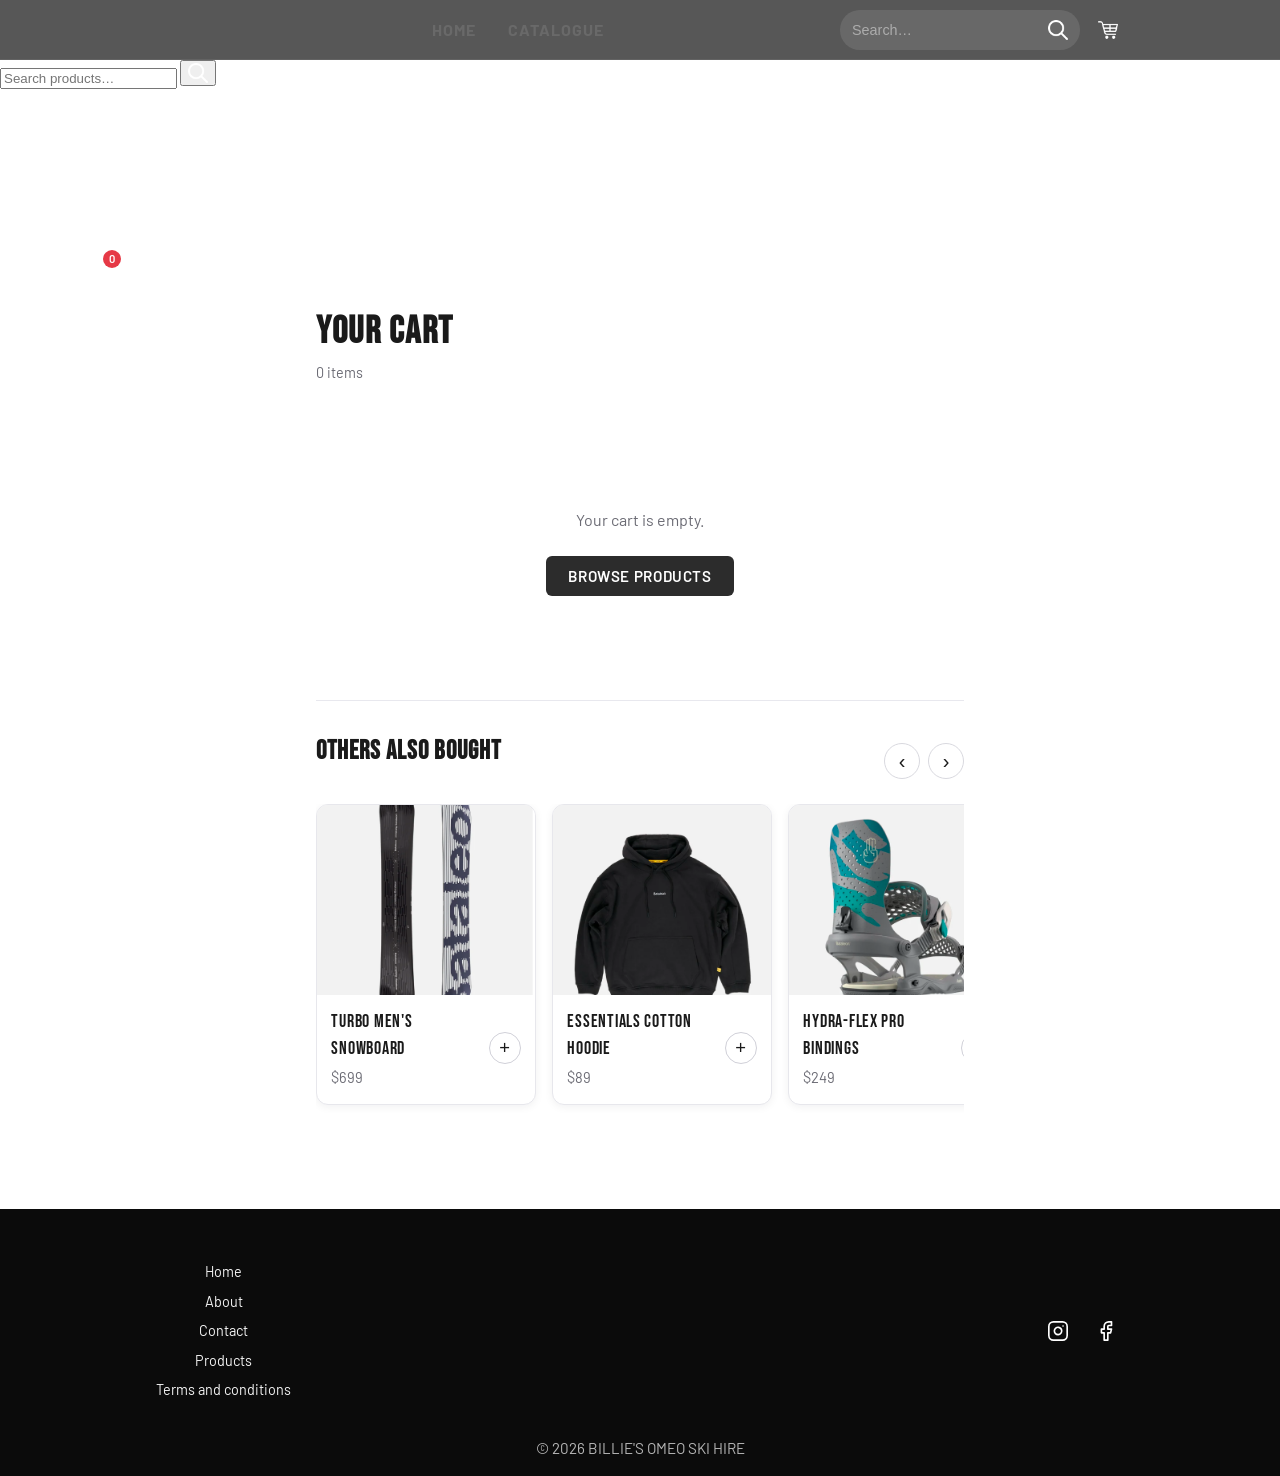
==== commit 6bfe5f91: "refactor: split CSS tokens, extract page JS/CSS, and improve semantics. Added floating frosted-glass" ====
--- a/cart.html
+++ b/cart.html
@@ -6,109 +6,7 @@
     <meta http-equiv="X-UA-Compatible" content="IE=edge">
     <title>OMEO — Cart</title>
     <link rel="stylesheet" href="styles/main.css">
-    <style>
-      /* ── Cart page ─────────────────────────────────────────── */
-      .cart-wrap { max-width: 680px; margin: 0 auto; padding: 2rem 1rem 4rem; }
-
-      .cart-header { margin-bottom: 1.75rem; }
-      .cart-header h1 { font-size: 2.4rem; margin: 0 0 0.1rem; color: #1a1a1a; }
-      .cart-header p  { margin: 0; color: #6b6b74; font-size: 0.9rem; }
-
-      /* Empty state */
-      .cart-empty { text-align: center; padding: 4rem 1rem; }
-      .cart-empty p { color: #6b6b74; margin-bottom: 1.5rem; }
-
-      /* Line items */
-      .cart-items { display: flex; flex-direction: column; }
-      .cart-line {
-        display: grid;
-        grid-template-columns: 76px 1fr auto;
-        gap: 1rem;
-        align-items: center;
-        padding: 1rem 0;
-        border-bottom: 1px solid #e8e8ee;
-      }
-      .cart-line img {
-        width: 76px; height: 76px;
-        object-fit: cover; border-radius: 8px;
-        background: #f5f5f7;
-        display: block;
-      }
-      .cart-line-info h4 {
-        margin: 0 0 0.2rem;
-        font-size: 0.95rem; font-weight: 600;
-        font-family: 'Barlow', sans-serif;
-        color: #1a1a1a;
-      }
-      .cart-line-info p {
-        margin: 0; font-size: 0.82rem; color: #6b6b74;
-      }
-      .cart-line-right {
-        display: flex; flex-direction: column;
-        align-items: flex-end; gap: 0.5rem;
-      }
-      .cart-line-price { font-size: 0.95rem; font-weight: 600; color: #1a1a1a; }
-
-      /* Qty stepper */
-      .qty-stepper { display: flex; align-items: center; gap: 0.4rem; }
-      .qty-stepper button {
-        width: 28px; height: 28px; border-radius: 50%;
-        border: 1.5px solid #d0d0d8; background: transparent; color: #1a1a1a;
-        cursor: pointer; display: inline-flex; align-items: center;
-        justify-content: center; font-size: 1rem;
-        transition: border-color 0.15s;
-      }
-      .qty-stepper button:hover { border-color: #1a1a1a; }
-      .qty-stepper span { min-width: 1.5rem; text-align: center; color: #1a1a1a; font-size: 0.9rem; }
-
-      /* Remove button */
-      .cart-remove {
-        background: transparent; border: 0;
-        color: #bbb; cursor: pointer; font-size: 1.1rem;
-        padding: 0; line-height: 1; align-self: flex-start;
-        transition: color 0.15s;
-      }
-      .cart-remove:hover { color: #e63946; }
-
-      /* Subtotal */
-      .cart-subtotal {
-        display: flex; align-items: baseline;
-        justify-content: space-between;
-        padding: 1.25rem 0 0.75rem;
-      }
-      .cart-subtotal-label { color: #6b6b74; font-size: 0.95rem; }
-      .cart-subtotal-value {
-        font-family: 'Bebas Neue', sans-serif;
-        font-size: 2.2rem; color: #1a1a1a; letter-spacing: 0.04em;
-      }
-
-      /* Shipping accordion */
-      .shipping-accordion { margin-bottom: 1.25rem; }
-
-      /* Action buttons */
-      .cart-actions { display: grid; grid-template-columns: 1fr 1fr; gap: 0.75rem; margin-bottom: 2rem; }
-      .cart-actions .btn-checkout {
-        padding: 0.85rem 1rem;
-        background: #1a1a1a; color: #fff; border: none;
-        font-family: 'Bebas Neue', sans-serif; font-size: 1.2rem;
-        letter-spacing: 0.1em; border-radius: 8px; cursor: pointer;
-        transition: background 0.2s;
-      }
-      .cart-actions .btn-checkout:hover { background: #333; }
-      .cart-actions .btn-continue {
-        padding: 0.85rem 1rem;
-        background: transparent; color: #1a1a1a;
-        border: 1.5px solid rgba(0,0,0,0.25);
-        font-family: 'Bebas Neue', sans-serif; font-size: 1.2rem;
-        letter-spacing: 0.1em; border-radius: 8px; cursor: pointer;
-        transition: border-color 0.2s;
-      }
-      .cart-actions .btn-continue:hover { border-color: #1a1a1a; }
-
-      /* Also bought */
-      .also-bought { margin-top: 2.5rem; border-top: 1px solid #e8e8ee; padding-top: 2rem; }
-      .also-bought h2 { font-size: 1.6rem; margin: 0 0 1rem; color: #1a1a1a; }
-    </style>
+    <link rel="stylesheet" href="styles/cart.css">
   </head>
 
   <body class="dark-theme">
@@ -122,8 +20,6 @@
           <ul>
             <li><a href="index.html">HOME</a></li>
             <li><a href="search.html">CATALOGUE</a></li>
-            <li><a href="index.html#about">ABOUT</a></li>
-            <li><a href="index.html#contact">CONTACT</a></li>
           </ul>
         </nav>
 
@@ -146,22 +42,20 @@
 
     <!-- Mobile menu -->
     <div class="mobile-menu" id="mobileMenu" aria-hidden="true" role="dialog" aria-label="Navigation">
-      <div class="mobile-menu-header">
+      <header class="mobile-menu-header">
         <a class="brand" href="index.html">OMEO</a>
         <button class="mobile-menu-close" id="mobileMenuClose" aria-label="Close menu">✕</button>
       </div>
-      <div class="mobile-search">
+      <div class="mobile-search" role="search">
         <input type="search" placeholder="Search products…" id="mobileSearch">
-        <button type="button" aria-label="Search">🔍</button>
+        <button type="button" aria-label="Search"><img src="assets/icons/search.png" alt="" class="nav-icon"></button>
       </div>
       <nav class="mobile-nav">
         <a href="index.html">HOME</a>
         <a href="search.html">CATALOGUE</a>
-        <a href="index.html#about">ABOUT US</a>
-        <a href="index.html#contact">CONTACT</a>
       </nav>
       <div class="mobile-nav-cart">
-        <span>🛒</span>
+        <img src="assets/icons/shopping-cart-white-icon.png" alt="" class="nav-icon">
         <a href="cart.html" style="color:#fff;text-decoration:none">View Cart</a>
         <span class="cart-badge" id="cartBadgeMobile" hidden>0</span>
       </div>
@@ -171,13 +65,13 @@
     <main>
       <div class="cart-wrap">
 
-        <div class="cart-header">
+        <header class="cart-header">
           <h1>YOUR CART</h1>
           <p id="cartItemCount">0 items</p>
-        </div>
+        </header>
 
         <!-- Line items -->
-        <div class="cart-items" id="cartItems"></div>
+        <ul class="cart-items" id="cartItems"></ul>
 
         <!-- Subtotal + actions (hidden when empty) -->
         <div id="cartFooter" hidden>
@@ -220,7 +114,7 @@
         </div>
 
         <!-- Others also bought -->
-        <div class="also-bought" id="alsoBought">
+        <section class="also-bought" id="alsoBought" aria-label="Others also bought">
           <div class="section-heading">
             <h2>OTHERS ALSO BOUGHT</h2>
             <div class="carousel-controls">
@@ -229,7 +123,7 @@
             </div>
           </div>
           <div class="card-carousel" data-carousel id="alsoBoughtCarousel"></div>
-        </div>
+        </section>
 
       </div>
     </main>
@@ -293,7 +187,7 @@
 
         /* Line items */
         itemsEl.innerHTML = cart.map(item => `
-          <div class="cart-line" data-id="${item.id}">
+          <li class="cart-line" data-id="${item.id}">
             <img src="${item.img}" alt="${item.name}">
             <div class="cart-line-info">
               <h4>${item.name}</h4>
@@ -308,7 +202,7 @@
                 <button onclick="changeLine('${item.id}', 1)" aria-label="Increase quantity">+</button>
               </div>
             </div>
-          </div>`).join('');
+          </li>`).join('');
 
         /* Subtotal */
         const subtotal = cart.reduce((s, i) => s + i.price * i.qty, 0);
--- a/styles/main.css
+++ b/styles/main.css
@@ -1,4 +1,5 @@
-@import url('https://fonts.googleapis.com/css2?family=Bebas+Neue&family=Barlow:wght@300;400;500;600&display=swap');
+@import './colors.css';
+@import './typography.css';
 
 .hero-copy{padding:1.5rem 0 0.5rem}
 .featured-section{padding:2rem 0 1rem}
@@ -40,22 +41,11 @@
   .catalogue-grid{grid-template-columns:1fr 1fr;grid-template-rows:180px 60px 180px;grid-template-areas:"skis snowboard" "text text" "boots apparel"}
   .cat-heading{font-size:1.4rem}
 }
- :root{
-	 --bg: #ffffff;
-	 --surface: #f7f7f9;
-	 --accent: #2b7cff;
-	 --text: #1b1b1f;
-	 --muted: #6b6b74;
-	 --radius: 8px;
- }
- 
  *{box-sizing:border-box}
  body{
 	 margin:0;
-	 font-family: 'Barlow', system-ui, sans-serif;
 	 color:var(--text);
 	 background:var(--bg);
-	 line-height:1.5;
  }
  .container{max-width:1000px;margin:0 auto;padding:1rem}
  
@@ -98,8 +88,15 @@
 
 .hero-visual{position:relative;height:600px;background-image:url("../assets/hero_banner_valentino.png");background-size:cover;background-position:top;display:flex;align-items:center;justify-content:center}
 .hero-overlay{position:absolute;inset:0;background:linear-gradient(180deg,rgba(0,0,0,0.25),rgba(0,0,0,0.35))}
-.hero-content{position:relative;z-index:10;width:100%;display:flex;align-items:center;justify-content:center}
-.hero-title{margin:0;color:#fff;font-size:4rem;letter-spacing:0.5rem;font-weight:800;text-shadow:0 2px 24px rgba(0,0,0,0.55)}
+.hero-content{position:relative;z-index:10;width:100%;display:flex;flex-direction:column;align-items:center;justify-content:center;text-align:center;gap:1rem;padding:0 1rem}
+.hero-title{margin:0;color:#fff;font-size:15rem;letter-spacing:0.5rem;font-weight:200;text-shadow:0 2px 24px rgba(0, 0, 0, 0.363)}
+.hero-subtitle{margin:0;color:rgba(255,255,255,0.85);font-size:1.05rem;font-family:'Barlow',sans-serif;letter-spacing:0.04em}
+.btn-hero{display:inline-block;background:#e63946;color:#fff;padding:0.75rem 2.2rem;border-radius:6px;text-decoration:none;font-family:'Bebas Neue',sans-serif;font-size:1.2rem;letter-spacing:0.12em;transition:background 0.2s;margin-top:0.25rem}
+.btn-hero:hover{background:#c62f3b}
+.hero-copy-stats{display:flex;gap:2.5rem;margin-top:1.5rem;flex-wrap:wrap}
+.hero-stat{display:flex;flex-direction:column;gap:0.1rem}
+.hero-stat-num{font-family:'Bebas Neue',sans-serif;font-size:2rem;color:#1a1a1a;letter-spacing:0.04em;line-height:1}
+.hero-stat-label{font-size:0.8rem;color:#6b6b74;text-transform:uppercase;letter-spacing:0.08em}
 
 @media(max-width:700px){
 	.main-nav{display:none}
@@ -156,10 +153,6 @@
   color:#1a1a1a;
 }
 
-/* Bebas Neue for all headings */
-h1,h2,h3,h4,h5,h6{font-family:'Bebas Neue',sans-serif;letter-spacing:0.04em}
-/* Keep hero title crisp */
-.hero-title{font-family:'Bebas Neue',sans-serif}
 
 /* ============================================================
    SOLID TOPBAR — sticky dark nav for all inner pages
@@ -169,14 +162,34 @@
   position:sticky;top:0;z-index:100;
   background:#111;
   border-bottom:1px solid rgba(255,255,255,0.07);
-}
-.topbar--solid .brand{color:#fff;text-decoration:none}
-.topbar--solid .main-nav a{color:#fff}
+  opacity: 0.7;
+}
+.topbar--solid .brand{color:#ffffff00;text-decoration:none}
+.topbar--solid .main-nav a{opacity: 0.1; color:#fff}
 .topbar--solid .cart{color:#fff}
 .topbar--solid .search{background:rgba(255,255,255,0.1)}
 .topbar--solid .search input{background:transparent;color:#fff}
 .topbar--solid .search input::placeholder{color:rgba(255,255,255,0.45)}
 .topbar--solid .search button{color:#fff}
+
+/* ============================================================
+   HERO TOPBAR — fixed, floats above hero image on home page
+   Use <header class="topbar topbar--hero">
+   ============================================================ */
+.topbar--hero{
+  position:fixed;top:0;left:0;right:0;z-index:100;
+  background:rgba(0,0,0,0.32);
+  backdrop-filter:blur(6px);
+  -webkit-backdrop-filter:blur(6px);
+}
+.topbar--hero .brand{color:#fff;text-decoration:none}
+.topbar--hero .main-nav a{color:#fff;opacity:1}
+.topbar--hero .cart{color:#fff}
+.topbar--hero .search{background:rgba(255,255,255,0.15)}
+.topbar--hero .search input{background:transparent;color:#fff}
+.topbar--hero .search input::placeholder{color:rgba(255,255,255,0.5)}
+.topbar--hero .search button{color:#fff}
+.topbar--hero .hamburger span{background:#fff}
 
 /* ============================================================
    CART BADGE
--- a/styles/cart.css
+++ b/styles/cart.css
@@ -0,0 +1,101 @@
+ /* ── Cart page ─────────────────────────────────────────── */
+      .cart-wrap { max-width: 680px; margin: 0 auto; padding: 2rem 1rem 4rem; }
+
+      .cart-header { margin-bottom: 1.75rem; }
+      .cart-header h1 { font-size: 2.4rem; margin: 0 0 0.1rem; color: #1a1a1a; }
+      .cart-header p  { margin: 0; color: #6b6b74; font-size: 0.9rem; }
+
+      /* Empty state */
+      .cart-empty { text-align: center; padding: 4rem 1rem; }
+      .cart-empty p { color: #6b6b74; margin-bottom: 1.5rem; }
+
+      /* Line items */
+      .cart-items { display: flex; flex-direction: column; }
+      .cart-line {
+        display: grid;
+        grid-template-columns: 76px 1fr auto;
+        gap: 1rem;
+        align-items: center;
+        padding: 1rem 0;
+        border-bottom: 1px solid #e8e8ee;
+      }
+      .cart-line img {
+        width: 76px; height: 76px;
+        object-fit: cover; border-radius: 8px;
+        background: #f5f5f7;
+        display: block;
+      }
+      .cart-line-info h4 {
+        margin: 0 0 0.2rem;
+        font-size: 0.95rem; font-weight: 600;
+        font-family: 'Barlow', sans-serif;
+        color: #1a1a1a;
+      }
+      .cart-line-info p {
+        margin: 0; font-size: 0.82rem; color: #6b6b74;
+      }
+      .cart-line-right {
+        display: flex; flex-direction: column;
+        align-items: flex-end; gap: 0.5rem;
+      }
+      .cart-line-price { font-size: 0.95rem; font-weight: 600; color: #1a1a1a; }
+
+      /* Qty stepper */
+      .qty-stepper { display: flex; align-items: center; gap: 0.4rem; }
+      .qty-stepper button {
+        width: 28px; height: 28px; border-radius: 50%;
+        border: 1.5px solid #d0d0d8; background: transparent; color: #1a1a1a;
+        cursor: pointer; display: inline-flex; align-items: center;
+        justify-content: center; font-size: 1rem;
+        transition: border-color 0.15s;
+      }
+      .qty-stepper button:hover { border-color: #1a1a1a; }
+      .qty-stepper span { min-width: 1.5rem; text-align: center; color: #1a1a1a; font-size: 0.9rem; }
+
+      /* Remove button */
+      .cart-remove {
+        background: transparent; border: 0;
+        color: #bbb; cursor: pointer; font-size: 1.1rem;
+        padding: 0; line-height: 1; align-self: flex-start;
+        transition: color 0.15s;
+      }
+      .cart-remove:hover { color: #e63946; }
+
+      /* Subtotal */
+      .cart-subtotal {
+        display: flex; align-items: baseline;
+        justify-content: space-between;
+        padding: 1.25rem 0 0.75rem;
+      }
+      .cart-subtotal-label { color: #6b6b74; font-size: 0.95rem; }
+      .cart-subtotal-value {
+        font-family: 'Bebas Neue', sans-serif;
+        font-size: 2.2rem; color: #1a1a1a; letter-spacing: 0.04em;
+      }
+
+      /* Shipping accordion */
+      .shipping-accordion { margin-bottom: 1.25rem; }
+
+      /* Action buttons */
+      .cart-actions { display: grid; grid-template-columns: 1fr 1fr; gap: 0.75rem; margin-bottom: 2rem; }
+      .cart-actions .btn-checkout {
+        padding: 0.85rem 1rem;
+        background: #1a1a1a; color: #fff; border: none;
+        font-family: 'Bebas Neue', sans-serif; font-size: 1.2rem;
+        letter-spacing: 0.1em; border-radius: 8px; cursor: pointer;
+        transition: background 0.2s;
+      }
+      .cart-actions .btn-checkout:hover { background: #333; }
+      .cart-actions .btn-continue {
+        padding: 0.85rem 1rem;
+        background: transparent; color: #1a1a1a;
+        border: 1.5px solid rgba(0,0,0,0.25);
+        font-family: 'Bebas Neue', sans-serif; font-size: 1.2rem;
+        letter-spacing: 0.1em; border-radius: 8px; cursor: pointer;
+        transition: border-color 0.2s;
+      }
+      .cart-actions .btn-continue:hover { border-color: #1a1a1a; }
+
+      /* Also bought */
+      .also-bought { margin-top: 2.5rem; border-top: 1px solid #e8e8ee; padding-top: 2rem; }
+      .also-bought h2 { font-size: 1.6rem; margin: 0 0 1rem; color: #1a1a1a; }
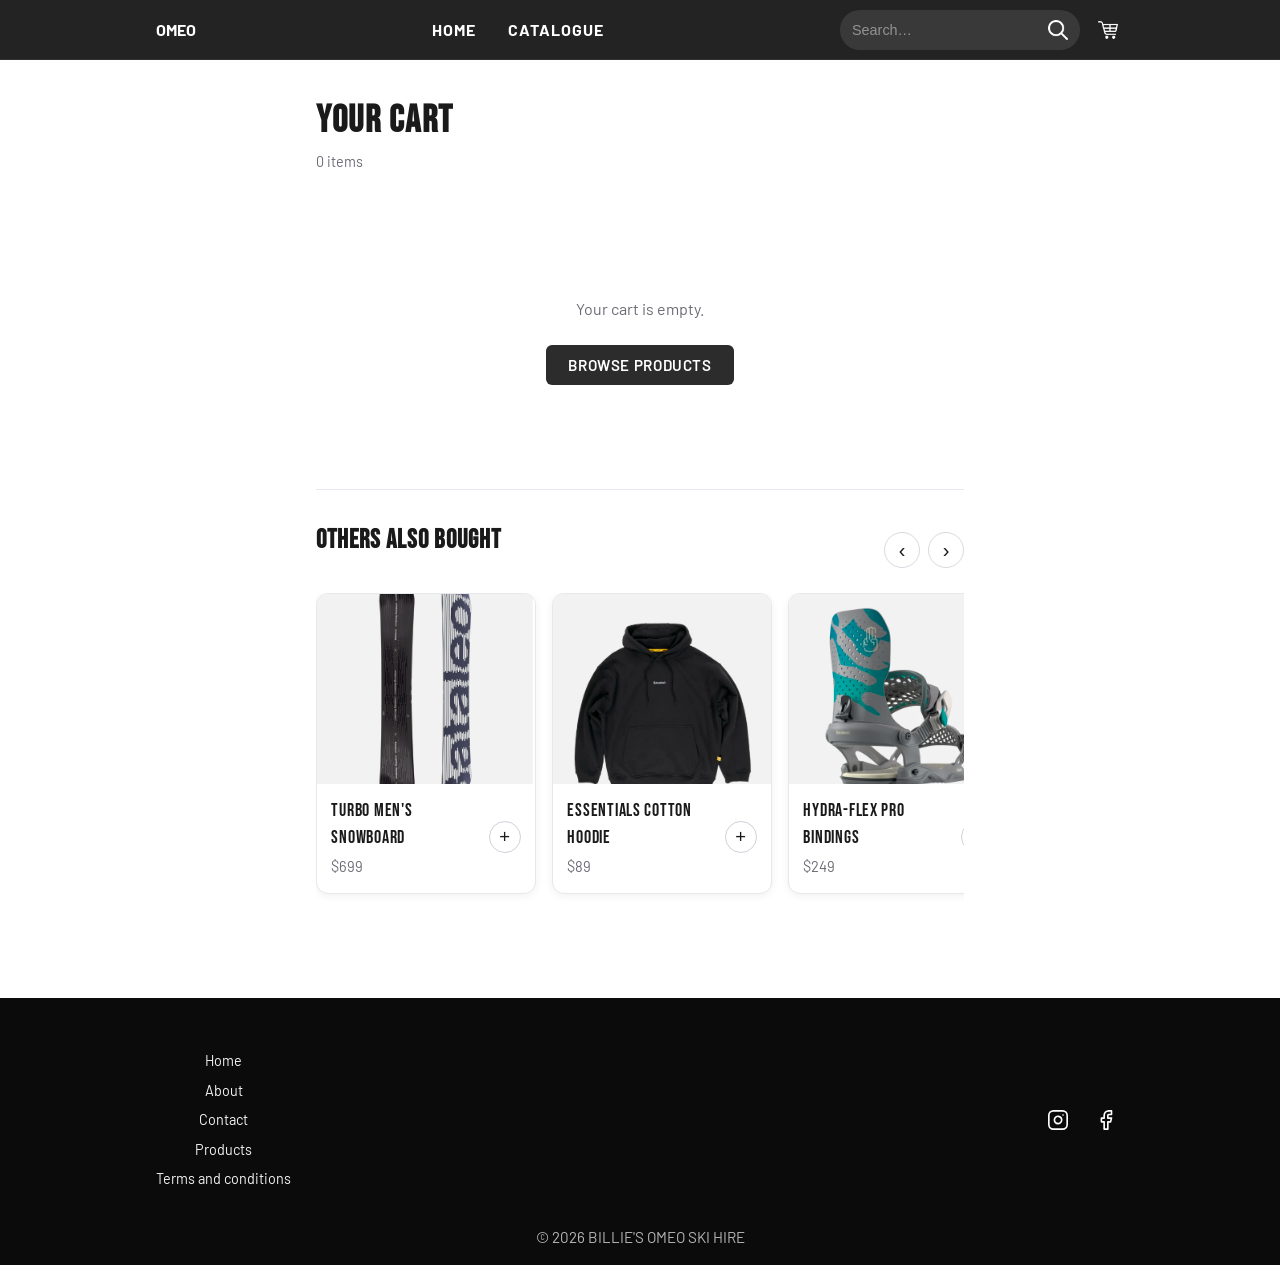
==== commit 209e4f58: "feat: add 3 new products, scroll reveal animations, and checkout fixes. feedback from tutor, home pa" ====
--- a/cart.html
+++ b/cart.html
@@ -45,7 +45,7 @@
       <header class="mobile-menu-header">
         <a class="brand" href="index.html">OMEO</a>
         <button class="mobile-menu-close" id="mobileMenuClose" aria-label="Close menu">✕</button>
-      </div>
+      </header>
       <div class="mobile-search" role="search">
         <input type="search" placeholder="Search products…" id="mobileSearch">
         <button type="button" aria-label="Search"><img src="assets/icons/search.png" alt="" class="nav-icon"></button>
--- a/styles/main.css
+++ b/styles/main.css
@@ -30,10 +30,14 @@
 .cat-snowboard{grid-area:snowboard}
 .cat-boots{grid-area:boots}
 .cat-apparel{grid-area:apparel}
-.cat-tile{position:relative;border-radius:12px;overflow:hidden;background:#ccc}
-.cat-tile img{width:100%;height:100%;object-fit:cover;display:block}
-.cat-tile::after{content:'';position:absolute;inset:0;background:linear-gradient(to top,rgba(0,0,0,0.45) 0%,transparent 55%)}
-.cat-label{position:absolute;inset:auto 0 1rem 0;z-index:1;text-align:center;color:#fff;font-size:1rem;font-weight:800;letter-spacing:0.2em;text-transform:uppercase;text-shadow:0 2px 8px rgba(0,0,0,0.4);line-height:1.25}
+.cat-tile{position:relative;border-radius:12px;overflow:hidden;background:#ccc;display:block;text-decoration:none;cursor:pointer;transition:transform 0.22s ease,box-shadow 0.22s ease}
+.cat-tile:hover{transform:scale(1.03);box-shadow:0 12px 32px rgba(0,0,0,0.22)}
+.cat-tile img{width:100%;height:100%;object-fit:cover;display:block;transition:transform 0.3s ease}
+.cat-tile:hover img{transform:scale(1.06)}
+.cat-tile::after{content:'';position:absolute;inset:0;background:linear-gradient(to top,rgba(0,0,0,0.55) 0%,transparent 60%);transition:opacity 0.22s ease}
+.cat-tile:hover::after{opacity:0.85}
+.cat-label{position:absolute;inset:auto 0 1rem 0;z-index:1;text-align:center;color:#fff;font-size:1rem;font-weight:800;letter-spacing:0.2em;text-transform:uppercase;text-shadow:0 2px 8px rgba(0,0,0,0.4);line-height:1.25;transition:letter-spacing 0.22s ease}
+.cat-tile:hover .cat-label{letter-spacing:0.3em}
 .cat-eyebrow{margin:0;font-size:0.85rem;letter-spacing:0.28em;text-transform:uppercase;color:var(--muted)}
 .cat-heading{margin:0.4rem 0 0;font-size:2.4rem;font-weight:900;line-height:1.05;letter-spacing:0.06em;text-transform:uppercase}
 
@@ -160,12 +164,13 @@
    ============================================================ */
 .topbar--solid{
   position:sticky;top:0;z-index:100;
-  background:#111;
+  background:rgba(17,17,17,0.92);
   border-bottom:1px solid rgba(255,255,255,0.07);
-  opacity: 0.7;
-}
-.topbar--solid .brand{color:#ffffff00;text-decoration:none}
-.topbar--solid .main-nav a{opacity: 0.1; color:#fff}
+  backdrop-filter:blur(6px);
+  -webkit-backdrop-filter:blur(6px);
+}
+.topbar--solid .brand{color:#fff;text-decoration:none}
+.topbar--solid .main-nav a{opacity:1;color:#fff}
 .topbar--solid .cart{color:#fff}
 .topbar--solid .search{background:rgba(255,255,255,0.1)}
 .topbar--solid .search input{background:transparent;color:#fff}
@@ -595,5 +600,19 @@
 }
 .specs-list li strong{color:#444;min-width:90px;flex-shrink:0}
 
-
-
+/* ============================================================
+   SCROLL REVEAL — Bold & dramatic style
+   ============================================================ */
+[data-reveal]{
+  opacity:0;
+  transform:translateY(70px);
+  transition:opacity 0.85s cubic-bezier(0.16,1,0.3,1),
+             transform 0.85s cubic-bezier(0.16,1,0.3,1);
+}
+[data-reveal].is-visible{opacity:1;transform:translateY(0)}
+[data-reveal-delay="1"]{transition-delay:0.1s}
+[data-reveal-delay="2"]{transition-delay:0.25s}
+[data-reveal-delay="3"]{transition-delay:0.4s}
+[data-reveal-delay="4"]{transition-delay:0.55s}
+[data-reveal-delay="5"]{transition-delay:0.7s}
+
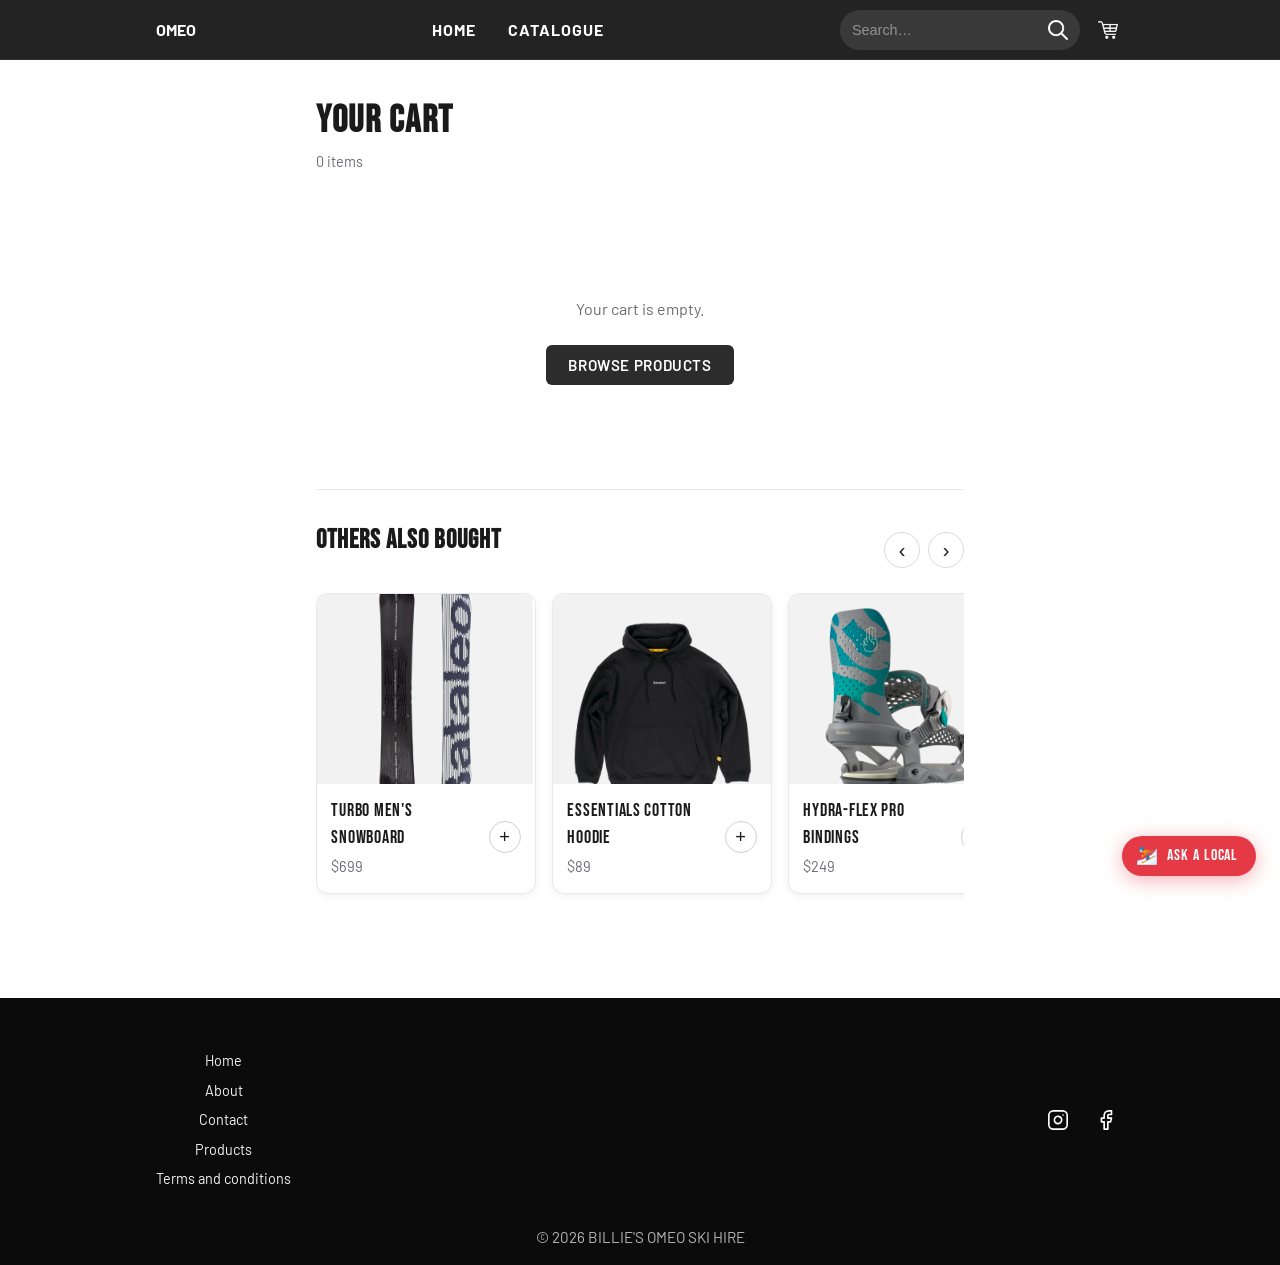
==== commit 61e864c6: "final submission (hopefully)" ====
--- a/cart.html
+++ b/cart.html
@@ -262,5 +262,6 @@
       /* Boot */
       document.addEventListener('DOMContentLoaded', renderCartPage);
     </script>
+    <script src="script/concierge.js"></script>
   </body>
 </html>
--- a/styles/main.css
+++ b/styles/main.css
@@ -50,6 +50,7 @@
 	 margin:0;
 	 color:var(--text);
 	 background:var(--bg);
+	 overflow-x:hidden;
  }
  .container{max-width:1000px;margin:0 auto;padding:1rem}
  
@@ -90,7 +91,29 @@
 .search button{border:0;background:transparent;padding:6px 8px;cursor:pointer}
 .cart{background:transparent;border:0;color:#fff;font-size:1.1rem;cursor:pointer}
 
-.hero-visual{position:relative;height:600px;background-image:url("../assets/hero_banner_valentino.png");background-size:cover;background-position:top;display:flex;align-items:center;justify-content:center}
+.hero-visual{position:relative;height:500px;background-image:url("../assets/hero_banner_valentino.png");background-size:cover;background-position:top;display:flex;align-items:center;justify-content:center;perspective:900px;overflow:visible}
+
+/* ============================================================
+   3D HERO SNOWBOARDER
+   Scroll-driven: starts recessed behind screen, bursts forward
+   ============================================================ */
+.hero-board{
+  position:absolute;
+  right:18%;
+  bottom:50%;
+  width:1020px;
+  max-width:50vw;
+  transform-origin:center bottom;
+  transform:rotateX(42deg) rotateZ(50deg) scale(0.5) translateZ(-200px);
+  filter:drop-shadow(0 0px 0px rgba(0,0,0,0));
+  pointer-events:none;
+  z-index:12;
+  will-change:transform,filter,opacity;
+  user-select:none;
+  opacity:0;
+  transition:opacity 0.25s ease;
+}
+@media(max-width:700px){.hero-board{display:none}}
 .hero-overlay{position:absolute;inset:0;background:linear-gradient(180deg,rgba(0,0,0,0.25),rgba(0,0,0,0.35))}
 .hero-content{position:relative;z-index:10;width:100%;display:flex;flex-direction:column;align-items:center;justify-content:center;text-align:center;gap:1rem;padding:0 1rem}
 .hero-title{margin:0;color:#fff;font-size:15rem;letter-spacing:0.5rem;font-weight:200;text-shadow:0 2px 24px rgba(0, 0, 0, 0.363)}
@@ -601,6 +624,135 @@
 .specs-list li strong{color:#444;min-width:90px;flex-shrink:0}
 
 /* ============================================================
+   ALPINE CONCIERGE — floating AI chat widget
+   ============================================================ */
+
+/* Trigger button */
+#concierge{position:fixed;bottom:1.5rem;right:1.5rem;z-index:9000}
+
+.cnc-trigger{
+  display:flex;align-items:center;gap:0.5rem;
+  background:#e63946;color:#fff;
+  border:none;border-radius:999px;
+  padding:0.7rem 1.1rem 0.7rem 0.85rem;
+  cursor:pointer;
+  font-family:'Bebas Neue',sans-serif;font-size:1rem;letter-spacing:0.06em;
+  box-shadow:0 4px 20px rgba(230,57,70,0.4);
+  transition:transform 0.2s,box-shadow 0.2s,background 0.2s;
+  white-space:nowrap;
+}
+.cnc-trigger:hover{transform:scale(1.04);box-shadow:0 6px 28px rgba(230,57,70,0.5)}
+.cnc-trigger--open{background:#1a1a1a;box-shadow:0 4px 20px rgba(0,0,0,0.35)}
+.cnc-trigger-icon{font-size:1.1rem;line-height:1}
+.cnc-trigger-label{line-height:1}
+
+/* Chat panel */
+.cnc-panel{
+  position:absolute;bottom:calc(100% + 0.75rem);right:0;
+  width:340px;max-width:calc(100vw - 2rem);
+  background:#fff;border-radius:16px;
+  box-shadow:0 16px 48px rgba(0,0,0,0.22);
+  display:flex;flex-direction:column;
+  overflow:hidden;
+  opacity:0;transform:translateY(16px) scale(0.97);
+  pointer-events:none;
+  transition:opacity 0.25s ease,transform 0.25s ease;
+}
+.cnc-panel--open{
+  opacity:1;transform:translateY(0) scale(1);
+  pointer-events:auto;
+}
+
+/* Header */
+.cnc-header{
+  display:flex;align-items:center;gap:0.6rem;
+  padding:0.85rem 1rem;
+  background:#1a1a1a;color:#fff;
+  flex-shrink:0;
+}
+.cnc-header-emoji{font-size:1.4rem;line-height:1}
+.cnc-header-name{font-family:'Bebas Neue',sans-serif;font-size:1rem;letter-spacing:0.06em;line-height:1}
+.cnc-header-sub{font-size:0.72rem;color:rgba(255,255,255,0.55);margin-top:0.1rem}
+.cnc-close{
+  margin-left:auto;background:transparent;border:0;color:rgba(255,255,255,0.6);
+  cursor:pointer;font-size:1rem;line-height:1;padding:0;
+  transition:color 0.15s;
+}
+.cnc-close:hover{color:#fff}
+
+/* Message feed */
+.cnc-messages{
+  flex:1;overflow-y:auto;
+  padding:0.9rem 1rem;
+  display:flex;flex-direction:column;gap:0.65rem;
+  max-height:300px;
+  scroll-behavior:smooth;
+}
+.cnc-messages::-webkit-scrollbar{width:4px}
+.cnc-messages::-webkit-scrollbar-thumb{background:#d0d0d8;border-radius:4px}
+
+.cnc-msg{max-width:88%}
+.cnc-msg p{margin:0;font-size:0.88rem;line-height:1.55;font-family:'Barlow',sans-serif}
+
+.cnc-msg--user{
+  align-self:flex-end;
+  background:#e63946;color:#fff;
+  padding:0.5rem 0.8rem;border-radius:12px 12px 2px 12px;
+}
+.cnc-msg--bot{
+  align-self:flex-start;
+  background:#f5f5f7;color:#1a1a1a;
+  padding:0.5rem 0.8rem;border-radius:12px 12px 12px 2px;
+}
+
+/* Typing indicator */
+.cnc-msg--typing{
+  display:flex;align-items:center;gap:4px;
+  padding:0.6rem 0.8rem;
+}
+.cnc-msg--typing span{
+  width:7px;height:7px;border-radius:50%;
+  background:#aaa;
+  animation:cncBounce 1.1s infinite ease-in-out;
+}
+.cnc-msg--typing span:nth-child(2){animation-delay:0.18s}
+.cnc-msg--typing span:nth-child(3){animation-delay:0.36s}
+@keyframes cncBounce{
+  0%,80%,100%{transform:translateY(0)}
+  40%{transform:translateY(-6px)}
+}
+
+/* Input row */
+.cnc-input-row{
+  display:flex;align-items:center;gap:0.5rem;
+  padding:0.65rem 0.75rem;
+  border-top:1px solid #e8e8ee;
+  flex-shrink:0;
+}
+.cnc-input{
+  flex:1;border:1px solid #e0e0e6;border-radius:8px;
+  background:#f5f5f7;color:#1a1a1a;
+  font-family:'Barlow',sans-serif;font-size:0.88rem;
+  padding:0.5rem 0.7rem;outline:none;
+  transition:border-color 0.15s,background 0.15s;
+}
+.cnc-input:focus{border-color:#1a1a1a;background:#fff}
+.cnc-input:disabled{opacity:0.5}
+.cnc-send{
+  width:34px;height:34px;border-radius:50%;
+  background:#e63946;color:#fff;border:none;
+  cursor:pointer;display:inline-flex;align-items:center;justify-content:center;
+  flex-shrink:0;transition:background 0.15s,transform 0.15s;
+}
+.cnc-send:hover{background:#c62f3b;transform:scale(1.08)}
+.cnc-send:active{transform:scale(0.95)}
+
+@media(max-width:400px){
+  #concierge{bottom:1rem;right:1rem}
+  .cnc-panel{width:calc(100vw - 2rem)}
+  .cnc-trigger-label{display:none}
+}
+/* ============================================================
    SCROLL REVEAL — Bold & dramatic style
    ============================================================ */
 [data-reveal]{
